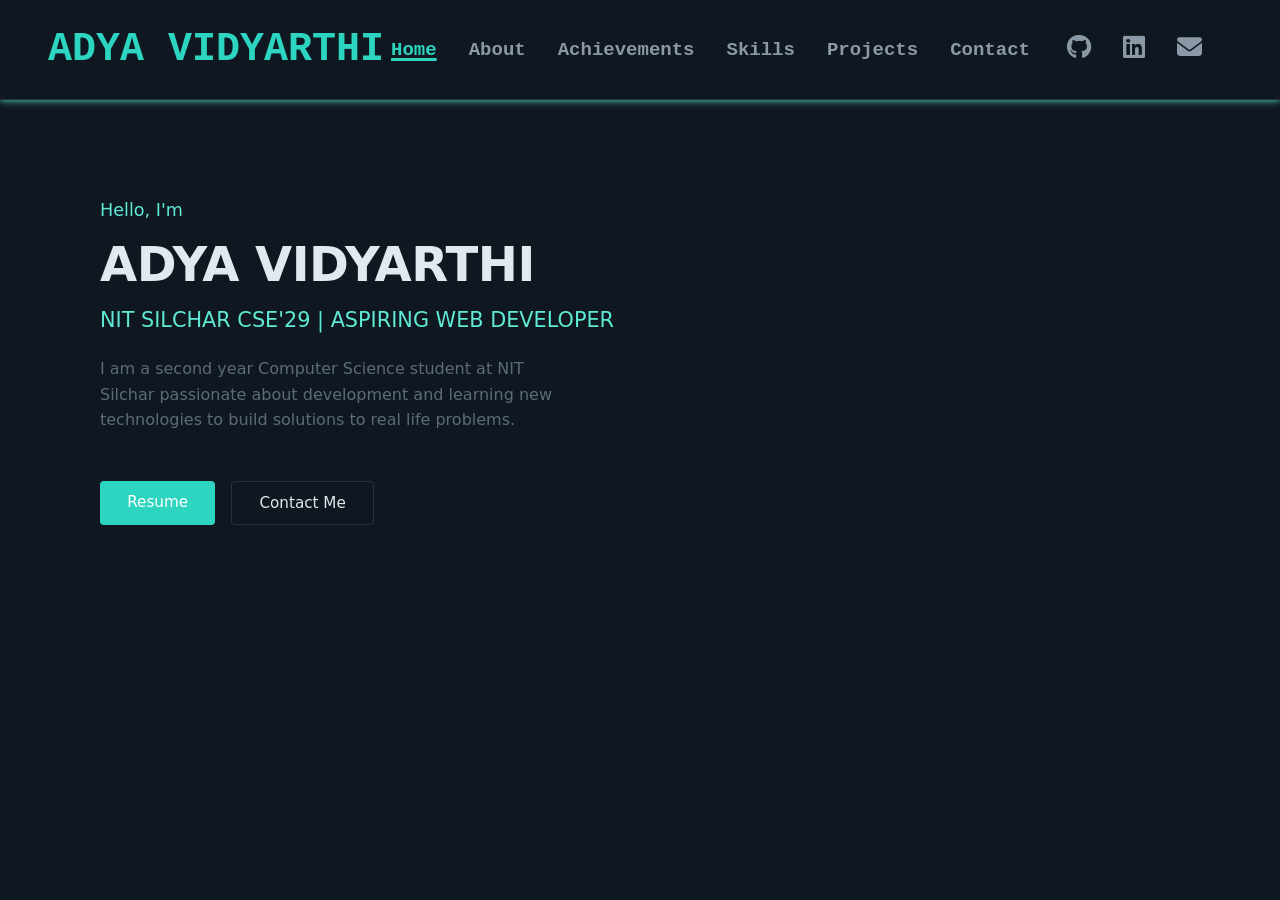
==== index.html @ 46e82e36 "Initial commit: multi-page personal portfolio" ====
<!DOCTYPE html>
<html lang="en">
<head>
    <meta charset="UTF-8">
    <meta name="viewport" content="width=device-width, initial-scale=1.0">
    <title>Portfolio</title>
    <link rel="stylesheet" href="index.css">
      <link rel="stylesheet" href="https://cdnjs.cloudflare.com/ajax/libs/font-awesome/6.5.1/css/all.min.css">
    
<link rel="preconnect" href="https://fonts.googleapis.com">
<link rel="preconnect" href="https://fonts.gstatic.com" crossorigin>
   
</head>
<body>
     <nav class="navbar">
    <div class="logo">ADYA VIDYARTHI</div>


    <ul class="nav-links" id="navLinks">
      <li><a href="index.html">Home</a></li>
      <li><a href="about.html">About</a></li>
      <li><a href="achievements.html">Achievements</a></li>
      <li><a href="skills.html">Skills</a></li>
      <li><a href="projects.html">Projects</a></li>
      <li><a href="contact.html">Contact</a></li>
    </ul>

      
    <ul class="profile-list">
      <li>
        <a href="https://github.com/AdyaVidyarthi" target="_blank" rel="noopener noreferrer">
    <i class="fa-brands fa-github"></i>
  </a>
      </li>
      <li>
        <a href="https://www.linkedin.com/in/adya-vidyarthi-377bb73bb/" target="_blank" rel="noopener noreferrer">
    <i class="fa-brands fa-linkedin"></i>
  </a>
      </li>
      <li>
        <a href="mailto:vidyarthiadya@gmail.com">
    <i class="fa-solid fa-envelope"></i>
  </a>
      </li>
    </ul>
    </nav>

     <section class="hero-section">
    <div class="hero-container">
      <div class="hero-content">
        <span class="hero-greeting">Hello, I'm</span>
        <h1 class="hero-title">ADYA VIDYARTHI</h1>
        <h3 class="hero-subtitle">NIT SILCHAR CSE'29   |   ASPIRING WEB DEVELOPER</h3>
        <p class="hero-description">
         I am a second year Computer Science student at NIT Silchar passionate about development and learning new technologies to build solutions to real life problems.
        </p>
        
        
        <div class="hero-buttons">
          <a href="assets/resume.pdf" class="btn btn-primary">Resume</a>
          <a href="contact.html" class="btn btn-secondary">Contact Me</a>
        </div>
        
       
      </div>
  
    <script src="portfolio.js"></script>
</body>
</html>
---- index.css ----
* {
    margin: 0;
    padding: 0;
    box-sizing: border-box;
}

:root {
  --bg-primary: #0f1720;
  --bg-secondary: #161f2b;
  --bg-elevated: #1b2532;
  --border-color: #263244;
  --text-primary: #e2e8f0;
  --text-secondary: #8b98a5;
  --text-muted: #5c6b7a;
  --accent: #5eead4;
  --accent-dark: #2dd4bf;
  --font-mono: 'Courier New', Courier, monospace;
  --font-body: 'Segoe UI', system-ui, sans-serif;
 
}

[data-theme="light"] {
  --bg-primary: #f5f7f9;
  --bg-secondary: #ffffff;
  --bg-elevated: #ffffff;
  --border-color: #dde3ea;
  --text-primary: #1c2733;
  --text-secondary: #55636f;
  --text-muted: #8a97a3;
  --accent: #0d9488;
  --accent-dark: #0f766e;
}
html {
  scroll-behavior: smooth;
}

body {
  background: var(--bg-primary);
  color: var(--text-primary);
  font-family: var(--font-body);
  transition: background var(--transition), color var(--transition);
  min-height: 100vh;
  display: flex;
  flex-direction: column;
}

.navbar {
    height: 100px;
  display: flex;
  align-items: center;
  justify-content: space-between;
  padding: 20px 48px;
  border-bottom: 1px solid var(--border-color);
  background: var(--bg-primary);
  position: sticky;
  top: 0;
  z-index: 100;
  transition: background var(--transition), border-color var(--transition);
  box-shadow: 0 0 8px var(--accent);
}

.logo {
    font-size: 40px;
  font-family: var(--font-mono);
  
  font-weight: 700;
  color: var(--accent-dark);
}

.nav-links {
  display: flex;
  gap: 32px;
  font-family: var(--font-mono);
  font-size: 19px;
  list-style: none;
  font-weight: 600;
}

.nav-links a {
    text-decoration: none;
  color: var(--text-secondary);
  transition: all 0.3s ease;
  padding-bottom: 4px;
}
.nav-links a.active {
color: var(--accent-dark);
 text-decoration-line:underline;
 text-decoration-style:solid;
 text-decoration-color: var(--accent-dark);
 text-underline-offset: 3px;
 color: var(--accent-dark);
 text-decoration-thickness: 3px;
}

.nav-links a.active::after {
  content:'';
  

}

.nav-links a:hover {
  color: var(--accent);
  text-decoration:underline;
  text-decoration-line: solid;
  text-decoration-color: var(--accent);
  text-decoration-thickness: 3px;
  text-underline-offset: 3px;
}




.profile-list {
    list-style: none;
     display: flex;
font-family: var(--font-mono);
gap: 2rem;
font-size: 14px;
margin: 30px;
}


.profile-list a {
    text-decoration: none;
     color: var(--text-secondary);
  transition: all 0.3s ease;
  padding-bottom: 4px;
    font-size: 25px;
}

.profile-list a:hover {
  color: var(--accent);
 
  text-decoration-color: var(--accent);

}

.hero-section {
  display: flex;
  margin: 40px;
  padding: 60px;
}

.hero-content {
  display: flex;
  flex-direction: column;
  justify-content: center;
}

.hero-greeting {
  color: var(--accent);
  font-size: 1.1rem;
  font-weight: 500;
  margin-bottom: 1rem;
}

.hero-title {
  color: var(--text-white);
  font-size: 3rem;
  font-weight: 700;
  letter-spacing: -0.5px;
  margin-bottom: 1rem;
}

.hero-subtitle {
  color: var(--accent);
  font-size: 1.3rem;
  font-weight: 400;
  margin-bottom: 1.5rem;
}

.hero-description {
  color: var(--text-muted);
  font-size: 1rem;
  line-height: 1.6;
  max-width: 480px;
  margin-bottom: 3rem;
}

/* CTA Buttons Styling */
.hero-buttons {
  display: flex;
  gap: 1rem;
  margin-bottom: 3rem;
}

.btn {
  padding: 0.75rem 1.7rem;
  font-size: 0.95rem;
  font-weight: 500;
  text-decoration: none;
  border-radius: 4px;
  transition: all 0.3s ease;
  text-align: center;
}

.btn-primary {
  background-color: var(--accent-dark);
  color: white;
}

.btn-primary:hover {
  opacity: 0.9;
   transform: translateY(-6px);

}

.btn-secondary {
  background-color: transparent;
  color: var(--text-white);
  border: 1px solid var(--border-color);
}

.btn-secondary:hover {
  background-color: var(--accent-dark);
  border-color: var(--text-white);
   transform: translateY(-6px);
  
}
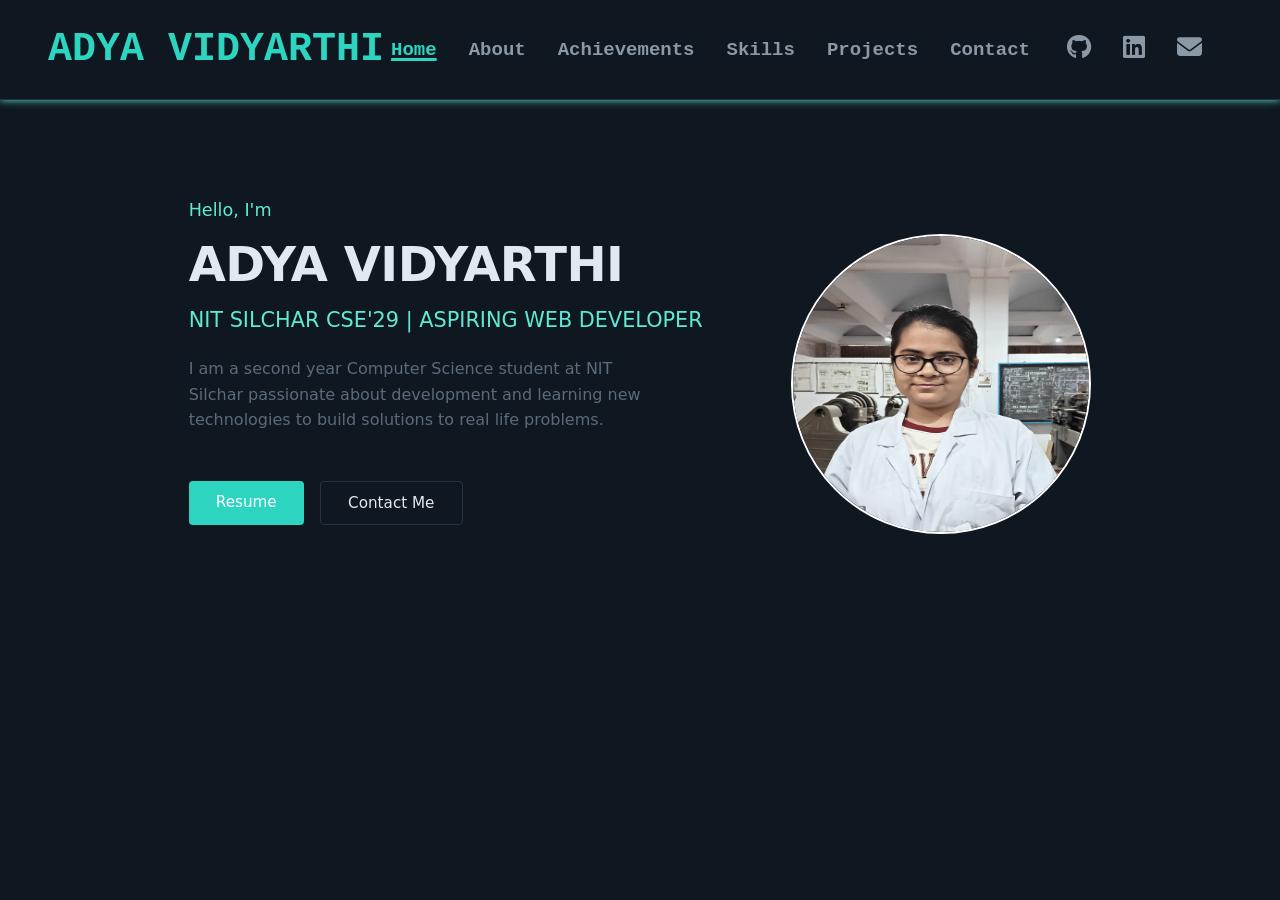
==== commit 500d3cab: "Added my image in .jpeg format in assets/ folder and linked it in index.html" ====
--- a/index.html
+++ b/index.html
@@ -63,6 +63,13 @@
         
        
       </div>
+         <div class="image">
+          <img id="img" src="assets/self.jpeg" alt="self-portrait">
+         </div>
+       
+
+      </div>
+    </section>
   
     <script src="portfolio.js"></script>
 </body>
--- a/index.css
+++ b/index.css
@@ -134,6 +134,12 @@
   text-decoration-color: var(--accent);
 
 }
+.hero-container {
+  display: flex;
+justify-content: space-evenly;
+align-items: center;
+width: 100vw;
+}
 
 .hero-section {
   display: flex;
@@ -217,7 +223,14 @@
    transform: translateY(-6px);
   
 }
-
-
-
-
+#img {
+  height: 300px;
+  width: 300px;
+  border-radius: 50%;
+ 
+  border: 2px solid white;
+}
+
+
+
+
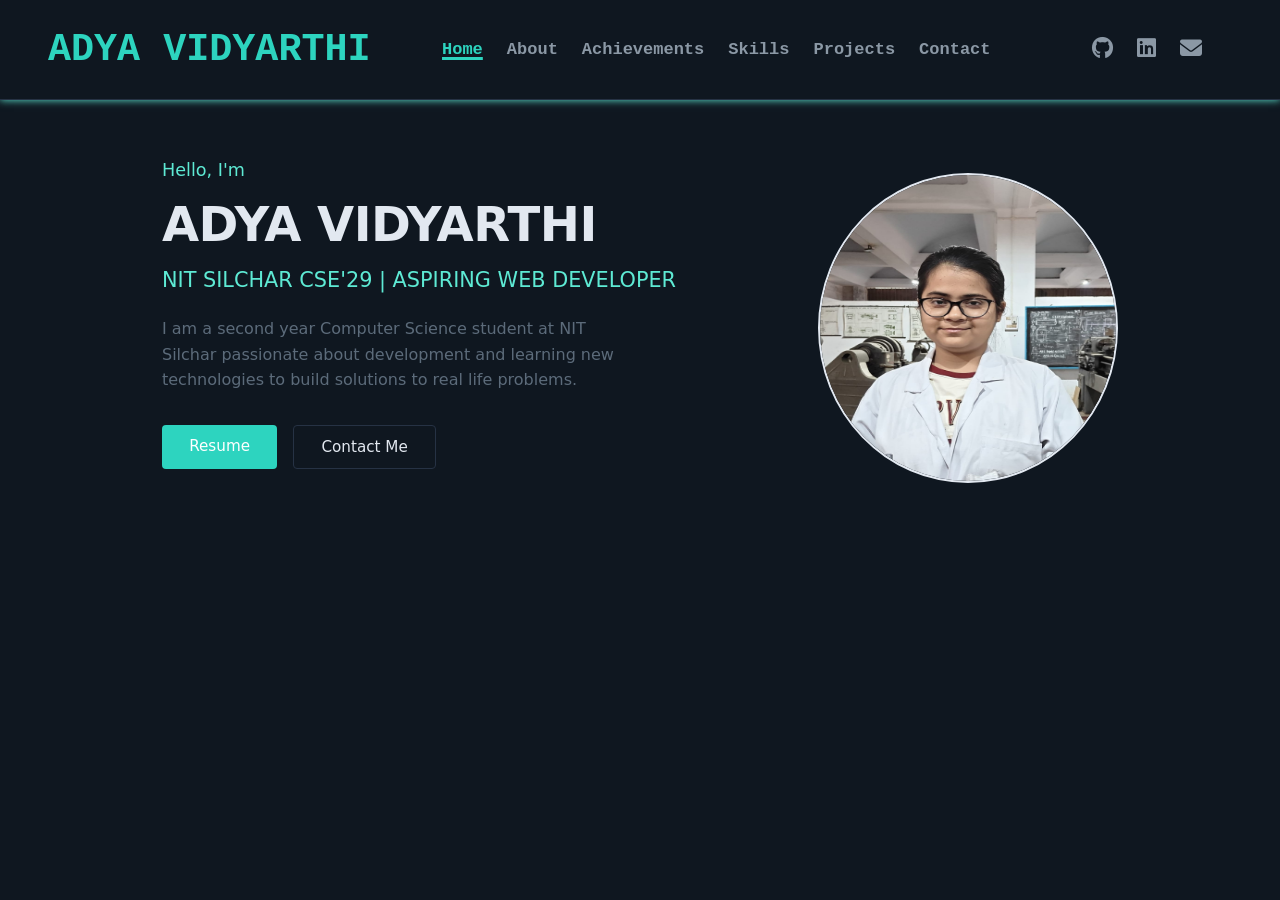
==== commit cf4873f6: "Made the home page responsive" ====
--- a/index.html
+++ b/index.html
@@ -15,7 +15,9 @@
      <nav class="navbar">
     <div class="logo">ADYA VIDYARTHI</div>
 
-
+<button class="menu-toggle" id="menuToggle" aria-label="Toggle menu">
+  <i class="fa-solid fa-bars"></i>
+</button>
     <ul class="nav-links" id="navLinks">
       <li><a href="index.html">Home</a></li>
       <li><a href="about.html">About</a></li>
@@ -64,7 +66,7 @@
        
       </div>
          <div class="image">
-          <img id="img" src="assets/self.jpeg" alt="self-portrait">
+          <img class="profile-img" src="assets/self.jpeg" alt="self-portrait">
          </div>
        
 
--- a/index.css
+++ b/index.css
@@ -60,7 +60,7 @@
 }
 
 .logo {
-    font-size: 40px;
+    font-size: clamp(22px, 3vw, 40px);
   font-family: var(--font-mono);
   
   font-weight: 700;
@@ -69,11 +69,12 @@
 
 .nav-links {
   display: flex;
-  gap: 32px;
+  gap: 24px;
   font-family: var(--font-mono);
-  font-size: 19px;
+  font-size: 17px;
   list-style: none;
   font-weight: 600;
+  flex-wrap: wrap;
 }
 
 .nav-links a {
@@ -88,20 +89,16 @@
  text-decoration-style:solid;
  text-decoration-color: var(--accent-dark);
  text-underline-offset: 3px;
- color: var(--accent-dark);
+
  text-decoration-thickness: 3px;
 }
 
-.nav-links a.active::after {
-  content:'';
-  
-
-}
+
 
 .nav-links a:hover {
   color: var(--accent);
-  text-decoration:underline;
-  text-decoration-line: solid;
+  text-decoration-style:solid;
+  text-decoration-line: underline;
   text-decoration-color: var(--accent);
   text-decoration-thickness: 3px;
   text-underline-offset: 3px;
@@ -114,9 +111,9 @@
     list-style: none;
      display: flex;
 font-family: var(--font-mono);
-gap: 2rem;
+gap: 1.5rem;
 font-size: 14px;
-margin: 30px;
+margin: 0 30px;
 }
 
 
@@ -125,26 +122,27 @@
      color: var(--text-secondary);
   transition: all 0.3s ease;
   padding-bottom: 4px;
-    font-size: 25px;
+    font-size: 22px;
 }
 
 .profile-list a:hover {
   color: var(--accent);
- 
-  text-decoration-color: var(--accent);
+ text-decoration-color: var(--accent);
 
 }
 .hero-container {
   display: flex;
 justify-content: space-evenly;
 align-items: center;
-width: 100vw;
+width: 100%;
+flex-wrap: wrap;
+gap: 40px;
 }
 
 .hero-section {
   display: flex;
-  margin: 40px;
-  padding: 60px;
+  margin: 20px;
+  padding: 40px;
 }
 
 .hero-content {
@@ -161,16 +159,17 @@
 }
 
 .hero-title {
-  color: var(--text-white);
-  font-size: 3rem;
+  color: var(--text-primary);
+  font-size: clamp(1.8rem, 4vw, 3rem);
   font-weight: 700;
   letter-spacing: -0.5px;
   margin-bottom: 1rem;
+
 }
 
 .hero-subtitle {
   color: var(--accent);
-  font-size: 1.3rem;
+  font-size: clamp(1rem, 2vw, 1.3rem);
   font-weight: 400;
   margin-bottom: 1.5rem;
 }
@@ -180,14 +179,15 @@
   font-size: 1rem;
   line-height: 1.6;
   max-width: 480px;
-  margin-bottom: 3rem;
-}
-
-/* CTA Buttons Styling */
+  margin-bottom: 2rem;
+}
+
+
 .hero-buttons {
   display: flex;
   gap: 1rem;
-  margin-bottom: 3rem;
+  margin-bottom: 2rem;
+  flex-wrap: wrap;
 }
 
 .btn {
@@ -207,30 +207,123 @@
 
 .btn-primary:hover {
   opacity: 0.9;
-   transform: translateY(-6px);
+   transform: translateY(-4px);
 
 }
 
 .btn-secondary {
   background-color: transparent;
-  color: var(--text-white);
+  color: var(--text-primary);
   border: 1px solid var(--border-color);
 }
 
 .btn-secondary:hover {
   background-color: var(--accent-dark);
-  border-color: var(--text-white);
-   transform: translateY(-6px);
+  border-color: var(--text-primary);
+   transform: translateY(-4px);
   
 }
-#img {
-  height: 300px;
+.profile-img {
+  height: 310px;
   width: 300px;
   border-radius: 50%;
+ max-width: 100%;
+  border: 2px solid var(--text-primary);
+}
+
+img {
+  max-width: 100%;
+  height: auto;
+}
+html,body {
+  overflow-x: hidden;
+}
+.menu-toggle {
+  display: none;
+  background: none;
+  border: none;
+  color: var(--text-primary);
+  font-size: 26px;
+  cursor: pointer;
+  z-index: 101;
+}
+
+
+
+@media (max-width:768px) {
+  .navbar { padding: 16px 20px; }
+  .logo { font-size: 26px; }
+  .menu-toggle { display: block; }
+
+  .nav-links {
+    position: absolute;
+    top: 100px;
+    left: 0;
+    right: 0;
+    background: var(--bg-primary);
+    flex-direction: column;
+    gap: 16px;
+    padding: 20px;
+    display: none;
+    border-bottom: 1px solid var(--border-color);
+    z-index: 99;
+  }
+  .nav-links.active { display: flex; }
+
+  .profile-list {
+    display: none;
+  }
+  
+
  
-  border: 2px solid white;
-}
-
-
-
-
+  .hero-section { margin: 10px; padding: 24px; }
+
+  .hero-container {
+    flex-direction: column-reverse;
+    text-align: center;
+    gap: 24px;
+  }
+
+  .hero-content { align-items: center; }
+
+  .hero-buttons { justify-content: center; }
+
+  .profile-img { width: 200px; height: 200px; }
+
+ 
+  .container,
+  .section-container,
+  .page-content {
+    padding: 24px;
+  }
+
+  .grid,
+  .card-grid,
+  .skills-grid,
+  .projects-grid,
+  .achievements-grid {
+    grid-template-columns: 1fr !important;
+  }
+}
+
+@media (max-width:480px) {
+   .logo { font-size: 22px; }
+
+  .hero-title { font-size: 1.6rem; }
+  .hero-subtitle { font-size: 0.95rem; }
+  .hero-description { font-size: 0.9rem; }
+
+  .hero-buttons {
+    flex-direction: column;
+    width: 100%;
+  }
+  .btn { width: 100%; }
+
+  .profile-img { width: 150px; height: 150px; }
+
+  .nav-links { font-size: 15px; }
+}
+
+
+
+
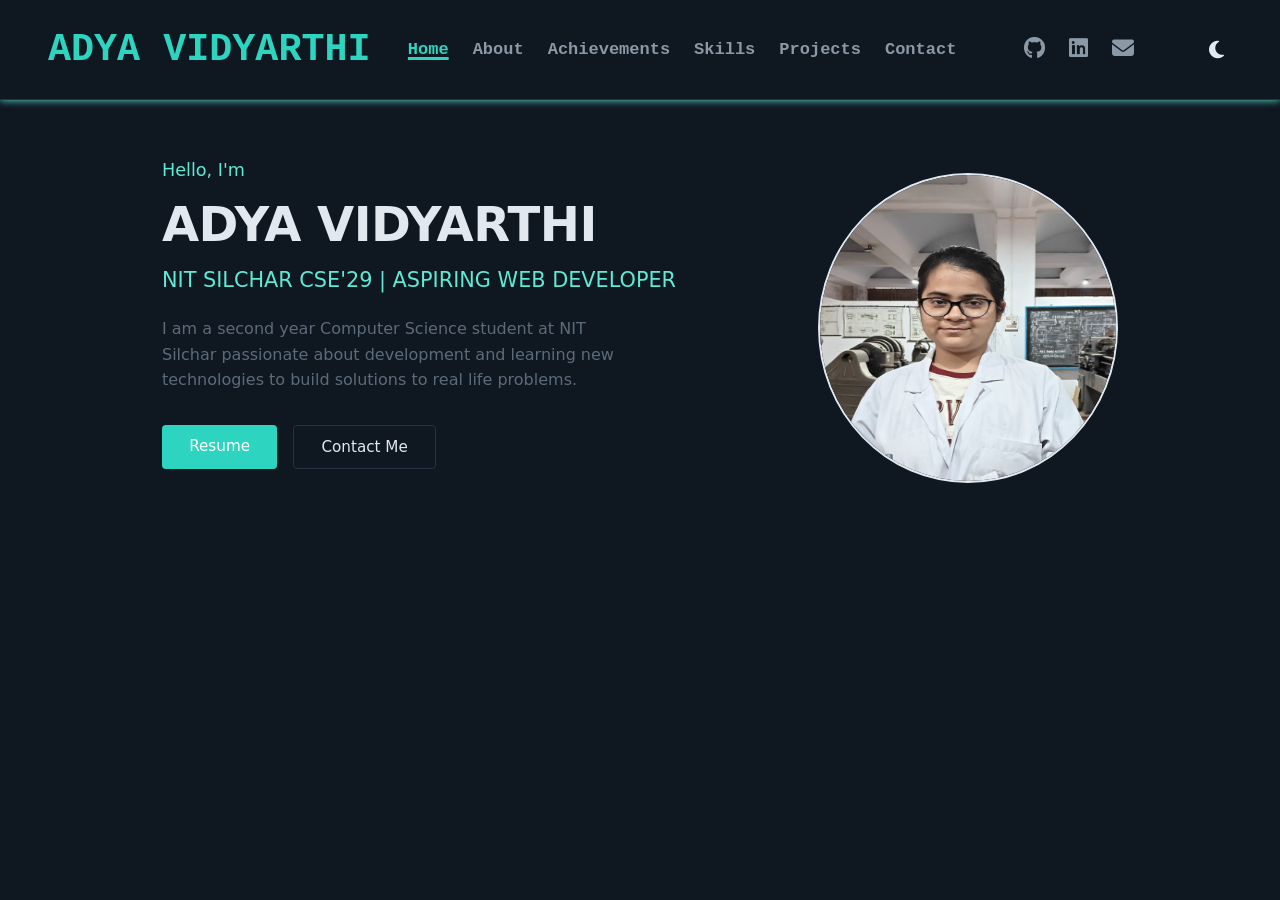
==== commit e69f986f: "Toggle button added to switch from dark to light theme and vice-versa" ====
--- a/index.html
+++ b/index.html
@@ -28,7 +28,7 @@
     </ul>
 
       
-    <ul class="profile-list">
+    <ul class="profile-list" id="profile-link">
       <li>
         <a href="https://github.com/AdyaVidyarthi" target="_blank" rel="noopener noreferrer">
     <i class="fa-brands fa-github"></i>
@@ -45,6 +45,10 @@
   </a>
       </li>
     </ul>
+
+     <button class="theme-toggle" id="themeToggle" aria-label="Toggle theme">
+  <i class="fa-solid fa-moon" id="themeIcon"></i>
+</button>
     </nav>
 
      <section class="hero-section">
--- a/index.css
+++ b/index.css
@@ -247,6 +247,28 @@
   cursor: pointer;
   z-index: 101;
 }
+.theme-toggle {
+  background: none;
+  border: none;
+  color: var(--text-primary);
+  font-size: 20px;
+  cursor: pointer;
+  padding: 8px;
+  display: flex;
+  align-items: center;
+  justify-content: center;
+  transition: color 0.3s ease, transform 0.3s ease;
+}
+
+.theme-toggle:hover {
+  color: var(--accent);
+  transform: scale(1.1);
+}
+
+.theme-toggle:focus-visible {
+  outline: 2px solid var(--accent);
+  outline-offset: 3px;
+}
 
 
 
@@ -269,6 +291,8 @@
     z-index: 99;
   }
   .nav-links.active { display: flex; }
+  .profile-list.active {display: flex;
+  }
 
   .profile-list {
     display: none;
@@ -291,19 +315,9 @@
   .profile-img { width: 200px; height: 200px; }
 
  
-  .container,
-  .section-container,
-  .page-content {
-    padding: 24px;
-  }
-
-  .grid,
-  .card-grid,
-  .skills-grid,
-  .projects-grid,
-  .achievements-grid {
-    grid-template-columns: 1fr !important;
-  }
+
+
+ 
 }
 
 @media (max-width:480px) {
